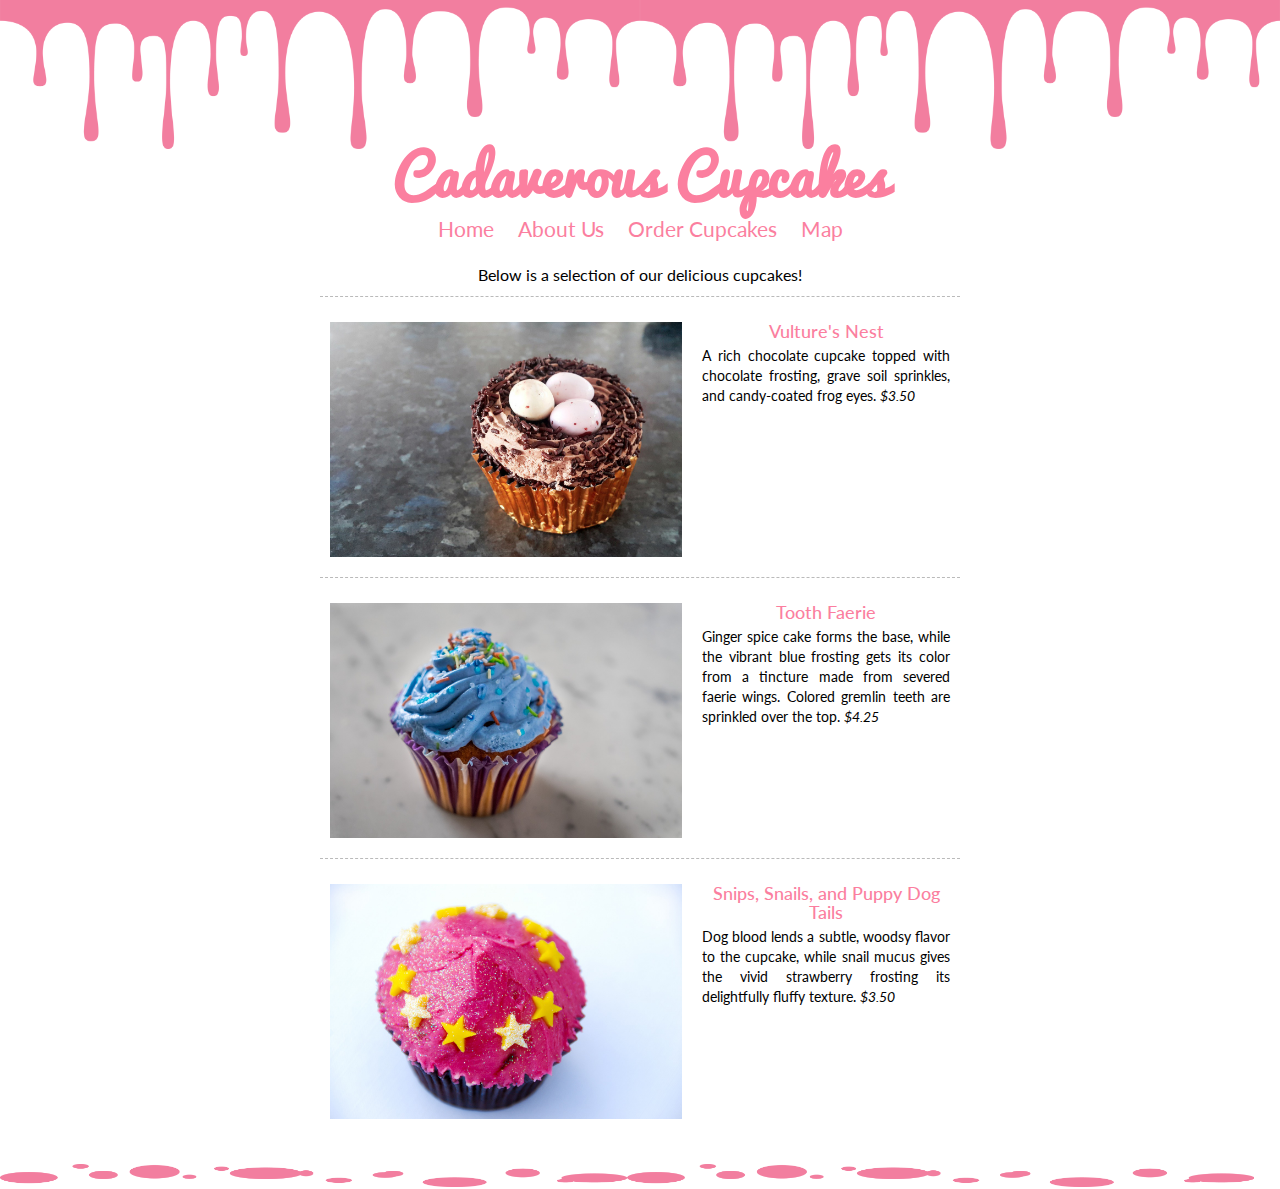
==== index.html @ 90b6150d "first commit, comprises 1-2 weeks of work" ====
<!doctype html>
<html>
    <head>
        <!-- Latest compiled and minified CSS -->
        <link rel="stylesheet" href="https://maxcdn.bootstrapcdn.com/bootstrap/3.3.7/css/bootstrap.min.css" integrity="sha384-BVYiiSIFeK1dGmJRAkycuHAHRg32OmUcww7on3RYdg4Va+PmSTsz/K68vbdEjh4u" crossorigin="anonymous">
        <link rel="stylesheet" type="text/css" href="resources/stylesheet.css" />
        <link href="https://fonts.googleapis.com/css?family=Lato" rel="stylesheet">
    </head>
    <body>
        <header>
            <h1>Cadaverous Cupcakes</h1>
            <div class="menu">
                <a href="index.html">Home</a>
                <a href="about.html">About Us</a>
                <a href="sendorder.php">Order Cupcakes</a>
                <a href="map.html">Map</a>
            </div>
        </header>
        <div class="content">
            <section class="info-title">
                <p class="panel-title">
                    Below is a selection of our delicious cupcakes!
                </p>
            </section>
            <section class="cupcake">
                <div class="productimage">
                    <img src="resources/cupcake-1.jpg" />
                </div>
                <div class="productinfo">
                    <h2>Vulture's Nest</h2>
                    A rich chocolate cupcake topped with 
                    chocolate frosting, grave soil sprinkles,
                    and candy-coated frog eyes.
                    <span class="price">$3.50</span>
                </div>
            </section>
            <section class="cupcake">
                <div class="productimage">
                    <img src="resources/cupcake-2.jpg" />
                </div>
                <div class="productinfo">
                    <h2>Tooth Faerie</h2>
                    Ginger spice cake forms the base, while the vibrant blue 
                    frosting gets its color from 
                    a tincture made from severed faerie
                    wings. Colored gremlin teeth are 
                    sprinkled over the top.
                    <span class="price">$4.25</span>
                </div>
            </section>
            <section class="cupcake">
                <div class="productimage">
                    <img src="resources/cupcake-3.jpg" />
                </div>
                <div class="productinfo">
                    <h2>Snips, Snails, and Puppy Dog Tails</h2>
                    Dog blood lends a subtle, woodsy flavor
                    to the cupcake, while snail mucus gives
                    the vivid strawberry frosting its 
                    delightfully fluffy texture.
                    <span class="price">$3.50</span>
                </div>
            </section>
        </div>
        <script src="https://ajax.googleapis.com/ajax/libs/jquery/1.12.4/jquery.min.js"></script>
        <!-- Latest compiled and minified JavaScript -->
        <script src="https://maxcdn.bootstrapcdn.com/bootstrap/3.3.7/js/bootstrap.min.js" integrity="sha384-Tc5IQib027qvyjSMfHjOMaLkfuWVxZxUPnCJA7l2mCWNIpG9mGCD8wGNIcPD7Txa" crossorigin="anonymous"></script>
    </body>
</html>
---- resources/stylesheet.css ----
@font-face {
	font-family: 'pacifico';
	src: url('pacifico.eot');
	src: url('pacifico.eot?#iefix') format('embedded-opentype'),
		url('pacifico.woff') format('woff'),
		url('pacifico.ttf') format('truetype');
	font-weight: normal;
	font-style: normal;
}

body {
	padding: 0px;
	margin: 0px;
	font-family: 'Lato', sans-serif;
	position: relative;
	min-height: 100vh;
	background-image: url("drips.png");
	background-size: 50%;
	background-repeat: repeat-x;
}

body:after{
    content: " ";
    position: absolute;
    left: 0;
    bottom: 0;
    width: 98vw;
    height: 25px;
    padding: 0;
    margin: 0;
	background-image: url("drops.png");
	background-size: 50%;
	background-repeat: repeat-x;
}

header h1 {
    font-family: 'pacifico'; 
    color: #FB7F9F;
    text-align: center;
    z-index: 1;
    font-weight: bold;
    font-size: 4em;
    
    /* the problem was these two padding and margin styles
    you used margin-top: 140px
    this created an effect on the browser called margin collapsing, read about it here:
    https://stackoverflow.com/a/23788240/279147
    
    its ridiculous, but this apparently made sense to somebody at some point
    but because of this, the margin on this element, is (in my view) incorrectly applied
    to the parent tag, the body in this case, I dont know why it applied to the body though
    cause its not the parent of the h1 element, its just a bit fucked up
    
    the solution was, to move the 140px margin top onto the padding-top instead and set explictly 
    margin: 0, eliminating the margin, so it cannot trigger this margin collapse rule
    
    remember that when you use the margin or padding shorthands, it works like this:
    padding: top right bottom left;
    so we have: 
    padding: 140px 0 0.75em 0
    
    Lets talk about this when you come to germany and I will show you an example
    */
    
    padding: 140px 0 0.75em 0;
 	margin: 0;
 	text-shadow: -2px 0 white, 0 2px white, 2px 0 white, 0 -2px white;
}

.menu {
	text-align: center;
	position: relative;
	margin-top: -30px;
}

.menu a {
	text-decoration: none;
	color: #FB7F9F;
	font-size: 1.5em;
	margin: 0 10px;
}

.content {
	position: relative;
	width: 50%;
	margin: auto;
	margin-top: 10px;
	/* apply a padding at the bottom of the element, so it has a bit of empty space to put the drops */
	padding-bottom: 50px;
}

section {
    color: black;
    padding: 10px;
}

form textarea.form-control {
	height: 200px;
}

form .submitbutton {
	text-align: center;
}

.cupcake {
	border-top: 1px dashed #bababa;
	padding-top: 25px;
	margin-bottom: 10px;
	width: 100%
}

.cupcake:after {
	display: block;
    content: " ";
    clear: both;
}

.cupcake .productimage {
	float: left;
	width: 60%;
}

.cupcake .productimage img {
	width: 100%;
	padding-right: 20px;
}

.cupcake .productinfo {
	text-align: justify;
	width: 40%;
	float: left;
}

.cupcake .productinfo h2 {
	color: #FB7F9F;
	font-size: 1.25em;
	text-align: center;
	margin-bottom: 4px;
	margin-top: 0px;
	padding-top: 0px;
}

.cupcake .price {
	font-style: italic;
}

#map {
	width: 100%;
	height: 400px;
}

img.social  {
	height: 45px;
	padding: 5px;
}

.testimonial-img {
	height: 80px;
	border-radius: 100%;
	padding: 6px;
	vertical-align: middle;
} 

.testimonial-quote {
	float: right;
	vertical-align: middle;
}

.floated {
	float: left;
}

.info {
	border-top: 1px dashed #bababa;
	padding-top: 25px;
	margin-bottom: 10px;
	width: 100%
}

.info p {
	text-align: justify;
}

.info:after {
	display: block;
    content: " ";
    clear: both;
}

.info-title {
	text-align: center;
}

@media (max-width: 1024px) {
    .content {
    	width: 90%;
    }
    
    .cupcake .productimage {
		float: none;
		width: 100%;
	}
	
	.cupcake .productimage img {
		padding-right: 0px;
	}
	
	.cupcake .productinfo {
		float: none;
		width: 100%;
		margin-top: 4px;
		text-align: center;
	}
}

@media (max-width: 768px) {
    body {
    	background-size: 100%;
    }
    
    header h1 {
	 	margin-top: 110px;
    }
	
	body:after {
		content: " ";
	    position: absolute;
	    width: 97vw;
	    height: 25px;
	    padding: 0px;
		margin: 0px;
		background-image: url("drops.png");
		background-size: 100%;
		background-repeat: no-repeat;
	}
}

/* The Following CSS Styles change Bootstrap Defaults */

.alert-danger {
    color: #FB7F9F;
    background-color: #fff;
    border-color: #FB7F9F;
}

.btn-default {
	border-color: #FB7F9F;
	background-color: #fff4f7;
}

.btn-default:hover, .btn-default:active, .btn-default:focus {
	border-color: #FB7F9F;
	background-color: #fcccd9;
}

.panel-default {
	border-color: #FB7F9F;
}

.panel-default.panel-invisible {
	border-color: white;
	-webkit-box-shadow: 0 0px 0px rgba(0,0,0,0);
    box-shadow: 0 0px 0px rgba(0,0,0,0);
}

.panel-default>.panel-heading {
    background-color: #fff4f7;
    border-color: #FB7F9F;
}

.form-control {
    color: #555;
    background-color: #fff;
    border: 1px solid #FB7F9F;
}

.input-group-addon {
    color: #555;
    text-align: center;
    background-color: #fff4f7;
    border: 1px solid #FB7F9F;
}

.glyphicon {
	color: #FB7F9F;
}
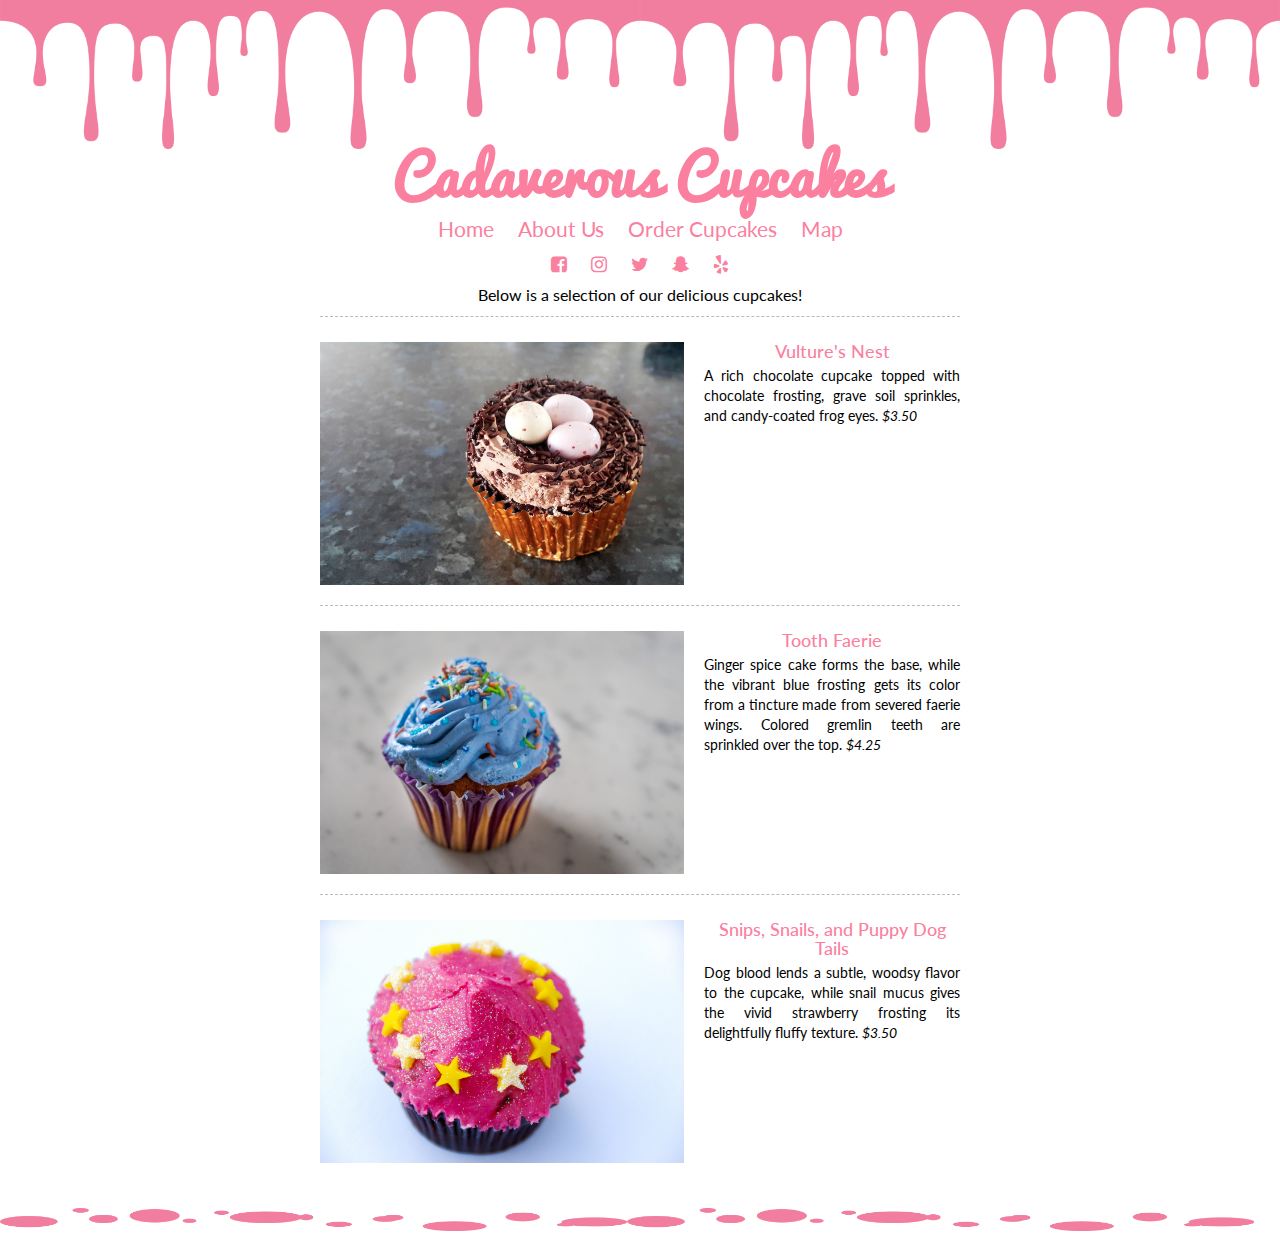
==== commit 124ffe2d: "fixed social media buttons and adjusted testimonials" ====
--- a/index.html
+++ b/index.html
@@ -1,10 +1,10 @@
 <!doctype html>
 <html>
     <head>
-        <!-- Latest compiled and minified CSS -->
-        <link rel="stylesheet" href="https://maxcdn.bootstrapcdn.com/bootstrap/3.3.7/css/bootstrap.min.css" integrity="sha384-BVYiiSIFeK1dGmJRAkycuHAHRg32OmUcww7on3RYdg4Va+PmSTsz/K68vbdEjh4u" crossorigin="anonymous">
+        <link rel="stylesheet" href="https://maxcdn.bootstrapcdn.com/bootstrap/3.3.7/css/bootstrap.min.css" integrity="sha384-BVYiiSIFeK1dGmJRAkycuHAHRg32OmUcww7on3RYdg4Va+PmSTsz/K68vbdEjh4u" crossorigin="anonymous" />
+        <link rel="stylesheet" href="/resources/font-awesome-4.7.0/css/font-awesome.min.css" />
+        <link href="https://fonts.googleapis.com/css?family=Lato" rel="stylesheet">
         <link rel="stylesheet" type="text/css" href="resources/stylesheet.css" />
-        <link href="https://fonts.googleapis.com/css?family=Lato" rel="stylesheet">
     </head>
     <body>
         <header>
@@ -14,6 +14,23 @@
                 <a href="about.html">About Us</a>
                 <a href="sendorder.php">Order Cupcakes</a>
                 <a href="map.html">Map</a>
+            </div>
+            <div class="slinks">
+                <a href="https://facebook.com" target="_blank">
+                    <i class="fa fa-facebook-square fa-lg" aria-hidden="true"></i>
+                </a>
+                <a href="https://instagram.com" target="_blank">
+                    <i class="fa fa-instagram fa-lg" aria-hidden="true"></i>
+                </a>
+                <a href="https://twitter.com" target="_blank">
+                    <i class="fa fa-twitter fa-lg" aria-hidden="true"></i>
+                </a>
+                <a href="https://snapchat.com" target="_blank">
+                    <i class="fa fa-snapchat-ghost fa-lg" aria-hidden="true"></i>
+                </a>
+                <a href="https://yelp.com" target="_blank">
+                    <i class="fa fa-yelp fa-lg" aria-hidden="true"></i>
+                </a>
             </div>
         </header>
         <div class="content">
@@ -63,7 +80,6 @@
             </section>
         </div>
         <script src="https://ajax.googleapis.com/ajax/libs/jquery/1.12.4/jquery.min.js"></script>
-        <!-- Latest compiled and minified JavaScript -->
         <script src="https://maxcdn.bootstrapcdn.com/bootstrap/3.3.7/js/bootstrap.min.js" integrity="sha384-Tc5IQib027qvyjSMfHjOMaLkfuWVxZxUPnCJA7l2mCWNIpG9mGCD8wGNIcPD7Txa" crossorigin="anonymous"></script>
     </body>
 </html>--- a/resources/stylesheet.css
+++ b/resources/stylesheet.css
@@ -40,28 +40,6 @@
     z-index: 1;
     font-weight: bold;
     font-size: 4em;
-    
-    /* the problem was these two padding and margin styles
-    you used margin-top: 140px
-    this created an effect on the browser called margin collapsing, read about it here:
-    https://stackoverflow.com/a/23788240/279147
-    
-    its ridiculous, but this apparently made sense to somebody at some point
-    but because of this, the margin on this element, is (in my view) incorrectly applied
-    to the parent tag, the body in this case, I dont know why it applied to the body though
-    cause its not the parent of the h1 element, its just a bit fucked up
-    
-    the solution was, to move the 140px margin top onto the padding-top instead and set explictly 
-    margin: 0, eliminating the margin, so it cannot trigger this margin collapse rule
-    
-    remember that when you use the margin or padding shorthands, it works like this:
-    padding: top right bottom left;
-    so we have: 
-    padding: 140px 0 0.75em 0
-    
-    Lets talk about this when you come to germany and I will show you an example
-    */
-    
     padding: 140px 0 0.75em 0;
  	margin: 0;
  	text-shadow: -2px 0 white, 0 2px white, 2px 0 white, 0 -2px white;
@@ -84,14 +62,13 @@
 	position: relative;
 	width: 50%;
 	margin: auto;
-	margin-top: 10px;
 	/* apply a padding at the bottom of the element, so it has a bit of empty space to put the drops */
 	padding-bottom: 50px;
 }
 
 section {
     color: black;
-    padding: 10px;
+    padding-bottom: 10px;
 }
 
 form textarea.form-control {
@@ -147,11 +124,6 @@
 #map {
 	width: 100%;
 	height: 400px;
-}
-
-img.social  {
-	height: 45px;
-	padding: 5px;
 }
 
 .testimonial-img {
@@ -162,8 +134,8 @@
 } 
 
 .testimonial-quote {
-	float: right;
 	vertical-align: middle;
+	min-height: 80px;
 }
 
 .floated {
@@ -189,6 +161,30 @@
 
 .info-title {
 	text-align: center;
+}
+
+.slinks {
+	border-radius: 4px;
+	text-align: center;
+	padding: 10px;
+}
+
+.slinks a {
+	text-decoration: none;
+}
+
+i.fa.fa-facebook-square::before,
+i.fa.fa-facebook-square::after,
+i.fa.fa-instagram.fa-lg::before,
+i.fa.fa-instagram.fa-lg::after,
+i.fa.fa-twitter::before, 
+i.fa.fa-twitter::after,
+i.fa.fa-snapchat-ghost::before,
+i.fa.fa-snapchat-ghost::after,
+i.fa.fa-yelp::before,
+i.fa.fa-yelp::after {
+	color: #FB7F9F;
+	padding: 10px;
 }
 
 @media (max-width: 1024px) {
@@ -219,7 +215,7 @@
     }
     
     header h1 {
-	 	margin-top: 110px;
+	 	padding-top: 110px;
     }
 	
 	body:after {
@@ -248,7 +244,8 @@
 	background-color: #fff4f7;
 }
 
-.btn-default:hover, .btn-default:active, .btn-default:focus {
+.btn-default:hover, 
+.btn-default:active {
 	border-color: #FB7F9F;
 	background-color: #fcccd9;
 }
